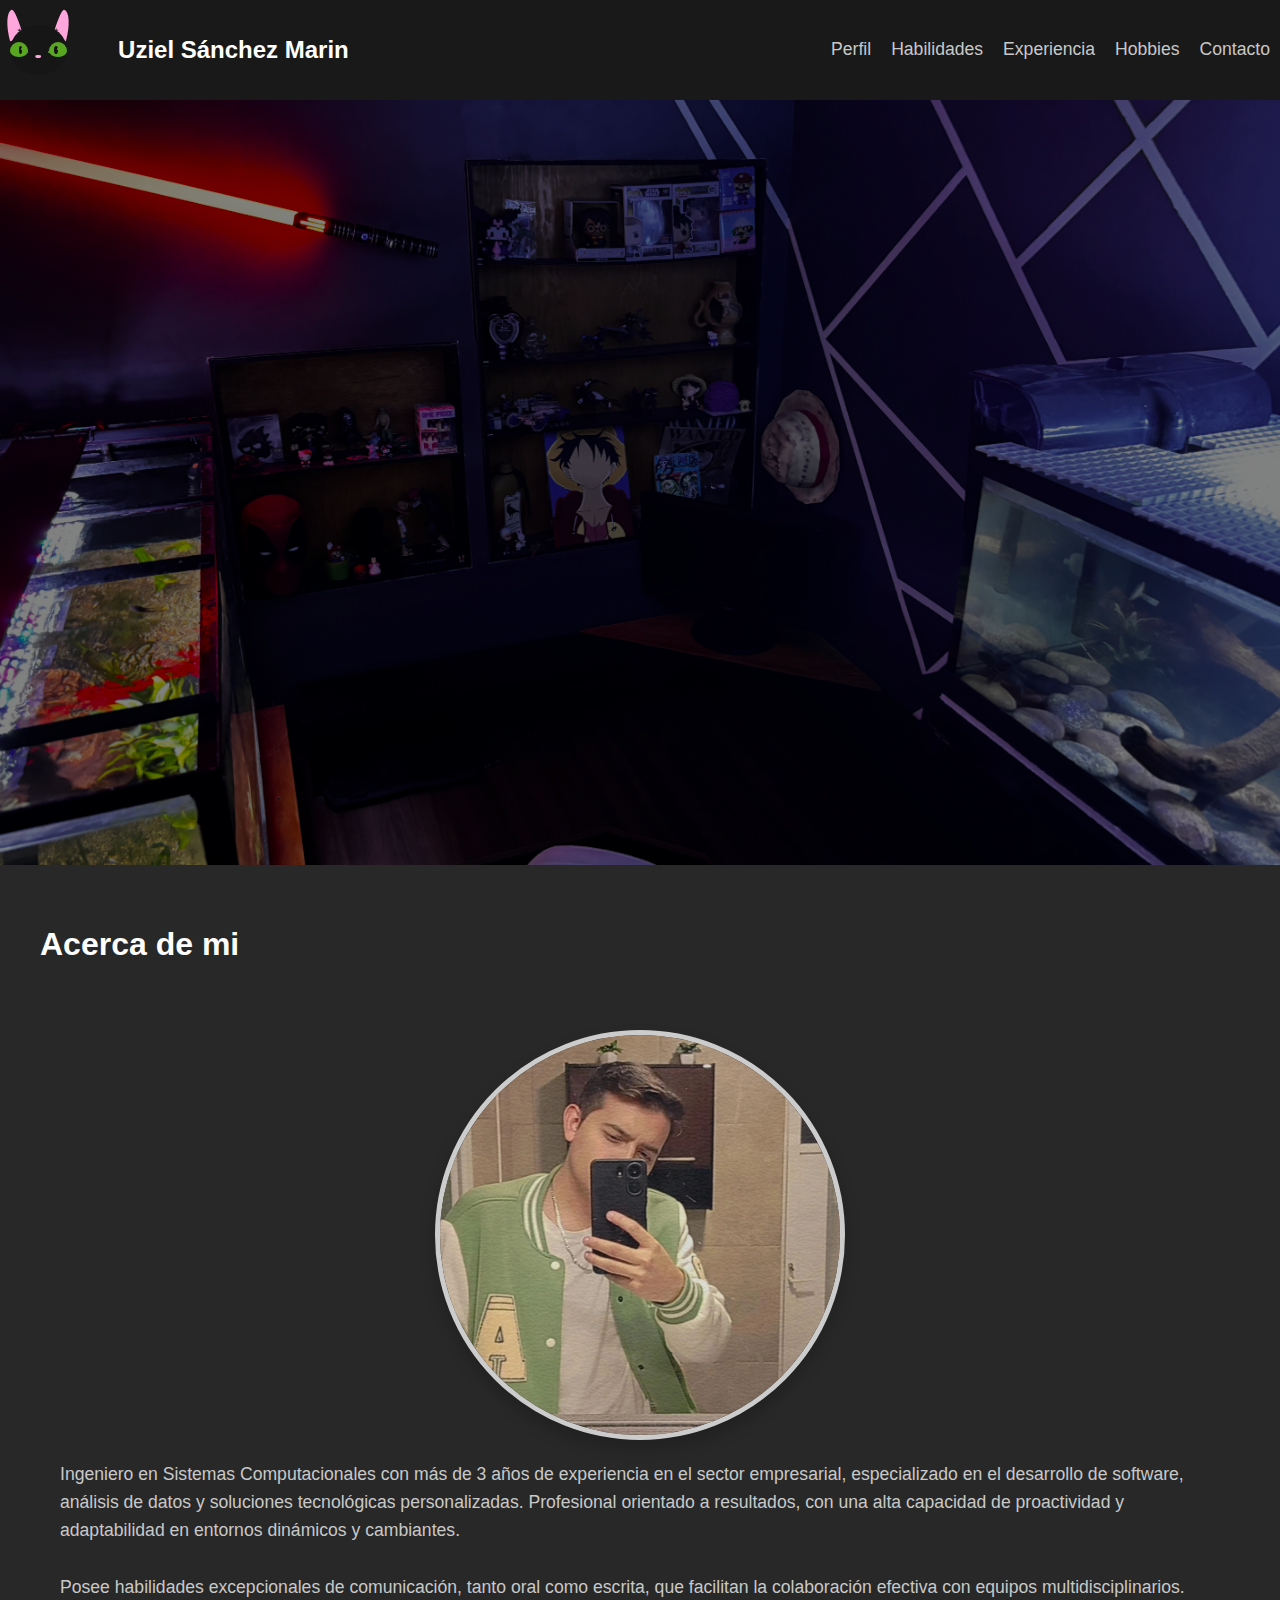
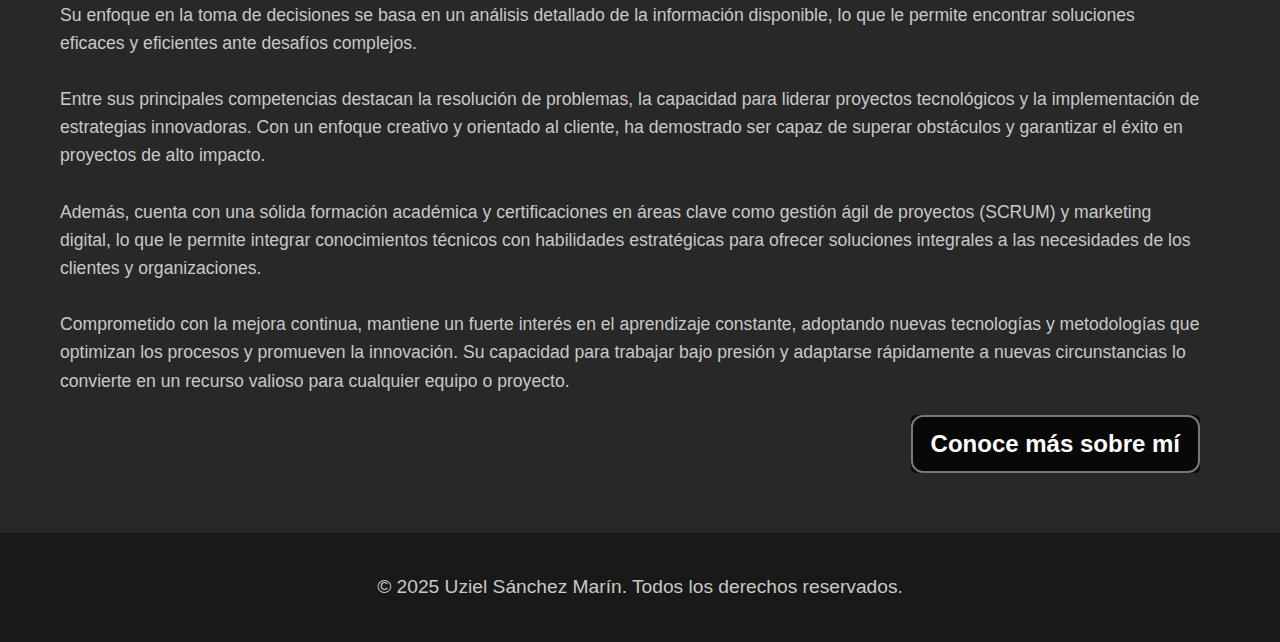
==== index.html @ 4671bfcb "Rename Index.html to index.html" ====
<!DOCTYPE html>
<html lang="es">
<head>
    <meta charset="UTF-8">
    <meta name="viewport" content="width=device-width, initial-scale=1.0">
    <link rel="stylesheet" href="Recursos/styles.css">
    <title>Portafolio de Uziel Sánchez Marín</title>
</head>
<body>
    <header class="header">
        <nav class="navbar">
            <div class="cat">
                <div class="ear ear--left"></div>
                <div class="ear ear--right"></div>
                <div class="face">
                    <div class="eye eye--left">
                        <div class="eye-pupil"></div>
                    </div>
                    <div class="eye eye--right">
                        <div class="eye-pupil"></div>
                    </div>
                    <div class="muzzle"></div>
                </div>
            </div>
            <h1 class="h1relleno">Hol</h1>
            <div class="logo">Uziel Sánchez Marin</div>
            <ul class="nav-links">
                <li><a href="Index.html">Perfil</a></li>
                <li><a href="habilidades.html#habilidades">Habilidades</a></li>
                <li><a href="experiencia.html#experiencia">Experiencia</a></li>
                <li><a href="hobbies.html#hobbies">Hobbies</a></li>
                <li><a href="contacto.html#contacto">Contacto</a></li>
            </ul>
        </nav>
    </header>

    <main>
        <!-- Sección Hero -->
        <section id="hero" class="hero">
            <div class="hero-content">
                <h1>¡Bienvenido a mi Portafolio!</h1>
                <p>Ingeniero en Sistemas Computacionales con experiencia en desarrollo de software y soluciones innovadoras.</p>
            </div>
        </section>

        <!-- Sección Perfil Profesional -->
<section id="perfil" class="section">
    <h2>Acerca de mi</h2>
    <div class="profile-container">
        <div class="image-container">
            <img src="Recursos/foto.jpeg" alt="Foto de perfil">
        </div>
                <div id="profile-text" class="profile-text">
            <div>
                Ingeniero en Sistemas Computacionales con más de 3 años de experiencia en el sector empresarial, especializado en el desarrollo de software, análisis de datos y soluciones tecnológicas personalizadas. Profesional orientado a resultados, con una alta capacidad de proactividad y adaptabilidad en entornos dinámicos y cambiantes.
                <br><br>
                Posee habilidades excepcionales de comunicación, tanto oral como escrita, que facilitan la colaboración efectiva con equipos multidisciplinarios. Su enfoque en la toma de decisiones se basa en un análisis detallado de la información disponible, lo que le permite encontrar soluciones eficaces y eficientes ante desafíos complejos.
                <br><br>
                Entre sus principales competencias destacan la resolución de problemas, la capacidad para liderar proyectos tecnológicos y la implementación de estrategias innovadoras. Con un enfoque creativo y orientado al cliente, ha demostrado ser capaz de superar obstáculos y garantizar el éxito en proyectos de alto impacto.
                <br><br>
                Además, cuenta con una sólida formación académica y certificaciones en áreas clave como gestión ágil de proyectos (SCRUM) y marketing digital, lo que le permite integrar conocimientos técnicos con habilidades estratégicas para ofrecer soluciones integrales a las necesidades de los clientes y organizaciones.
                <br><br>
                Comprometido con la mejora continua, mantiene un fuerte interés en el aprendizaje constante, adoptando nuevas tecnologías y metodologías que optimizan los procesos y promueven la innovación. Su capacidad para trabajar bajo presión y adaptarse rápidamente a nuevas circunstancias lo convierte en un recurso valioso para cualquier equipo o proyecto.
            </div>
                <div>
                    <a href="javascript:void(0);" class="enhanced-btn" id="changeTextBtn">Conoce más sobre mí</a>
                </div>
            </div>
    </div>
</section>


    <!-- Footer -->
    <footer class="footer">
        <p>&copy; 2025 Uziel Sánchez Marín. Todos los derechos reservados.</p>
    </footer>

    <!-- Script para cambiar el texto -->
    <script>
const changeTextBtn = document.getElementById('changeTextBtn');
const profileText = document.getElementById('profile-text');

changeTextBtn.addEventListener('click', function() {
    profileText.innerHTML = `Soy un apasionado de la tecnología y un profesional comprometido con la mejora continua. Mi enfoque en la programación y el desarrollo de sistemas no solo se basa en habilidades técnicas, sino también en valores fundamentales como la empatía, el respeto y la adaptabilidad. Me considero una persona responsable, organizada y con una gran capacidad para resolver problemas, características que se reflejan tanto en mi vida profesional como en mis pasatiempos.<br><br>

Mi experiencia no se limita solo al ámbito de la tecnología. A lo largo de los años, he aprendido a aplicar principios de responsabilidad y organización en mis hobbies, como el cuidado de mis acuarios. La dedicación que requiero para mantener un ecosistema saludable en mi pecera me ha enseñado la importancia de la atención al detalle, la perseverancia y la capacidad para solucionar problemas de manera eficiente. Estos mismos principios los aplico al abordar proyectos de programación, donde siempre busco una solución concisa y efectiva, sin dejar de lado la creatividad.<br><br>

Como líder nato, siempre busco completar las tareas de manera rápida y eficiente, asegurándome de que cada miembro del equipo se sienta apoyado y motivado para alcanzar sus objetivos. Soy adaptable a diferentes estilos de trabajo y en situaciones desafiantes, mi enfoque es encontrar el mejor camino hacia la solución, no importa lo complejo que sea. La empatía y la paciencia son claves en mi enfoque, tanto al interactuar con mi equipo como al tratar de entender las necesidades del cliente o del proyecto en sí.<br><br>

Mi pasión por aprender y mi constante deseo de mantenerme actualizado en las últimas tecnologías me permiten aportar soluciones innovadoras a los proyectos en los que participo. Me encanta automatizar procesos, lo que me permite tener un control más eficiente sobre mis tareas y hobbies. Ya sea programando o cuidando de mis acuarios, siempre busco optimizar mi tiempo para lograr el mejor resultado posible.<br><br>

Mi visión es ser un miembro valioso de cualquier equipo, contribuyendo con ideas frescas y soluciones prácticas que mejoren la productividad y el ambiente de trabajo. Mi capacidad para adaptarme rápidamente a nuevas situaciones y mi compromiso con la excelencia me posicionan como un profesional capaz de generar un impacto positivo en cualquier empresa.`;
    profileText.style.animation = "textChange 1s ease-out"; // Animación al cambiar el texto
});



    </script>
</body>
</html>
---- Recursos/styles.css ----
/* Estilos generales */
body {
    background-color: rgb(30, 30, 30); /* Fondo oscuro */
    color: rgb(200, 200, 200); /* Texto claro */
    font-family: Arial, sans-serif;
    margin: 0;
    padding: 0;
}

.h1relleno{
    color: rgb(25, 25, 25);
}

.h1relleno2{
    color: rgb(40, 40, 40); /* Fondo oscuro */
}

/* Navbar */
.navbar {
    background-color: rgb(25, 25, 25);
    padding: 10px;
    display: flex;
    justify-content: flex-start; /* Alinea los elementos al inicio */
    align-items: center;
    box-shadow: 0 2px 5px rgba(0, 0, 0, 0.3);
}

.navbar .logo {
    color: rgb(255, 255, 255);
    font-size: 1.5em;
    font-weight: bold;
    margin-left: 20; /* Sin márgenes adicionales */
}

.navbar .nav-links {
    list-style-type: none;
    display: flex;
    gap: 20px;
    margin-left: auto; /* Empuja la lista hacia la derecha */
}

.navbar .nav-links li a {
    color: rgb(200, 200, 200);
    text-decoration: none;
    font-size: 1.1em;
}

.navbar .nav-links {
    list-style-type: none;
    display: flex;
    gap: 20px;
}

.navbar .nav-links li a {
    color: rgb(200, 200, 200);
    text-decoration: none;
    font-size: 1.1em;
}

/* Estilo general para el Hero */
/* Efecto Hero con animación */
.hero {
    position: relative;
    min-height: 85vh;
    background: url('escritorio.jpg') no-repeat center center;
    background-size: cover;
    background-position: center 40%;
    color: rgb(255, 255, 255);
    display: flex;
    justify-content: center;
    align-items: center;
    text-align: center;
    filter: brightness(0.5);
    overflow: hidden;
    animation: backgroundFadeIn 1.8s ease-in-out;
}

/* Animación para el fondo */
@keyframes backgroundFadeIn {
    0% {
        transform: scale(1.2); /* Inicia con un ligero zoom */
        opacity: 0;           /* Comienza invisible */
    }
    100% {
        transform: scale(1);  /* Termina en su tamaño normal */
        opacity: 1;           /* Totalmente visible */
    }
}

button {
    background: black;
    cursor: pointer;
    border: none;
    padding: 16px 32px;
    color: azure;
    font-size: 24px;
    font-weight: bold;
    position: relative;
    border-radius: 12px;
}

button:hover::before {
    content: "";
    position: absolute;
    top: 0;
    left: 0;
    z-index: -1;
    width: 100%;
    height: 100%;
    background: linear-gradient(45deg, red, blue, deeppink, blue, red, blue, deeppink, blue);
    background-size: 800%;
    border-radius: 12px;
    filter: blur(8px);
    animation: glowing 20s linear infinite;
}

@keyframes glowing {
    0% {
        background-position: 0 0;
    }
    50% {
        background-position: 400% 0;
    }
    100% {
        background-position: 0 0;
    }
}


/* Contenido del Hero */
.hero-content {
    opacity: 0;
    transform: translateY(20px);
    animation: fadeInUp 1.5s ease-in-out forwards;
}

.hero h1 {
    font-size: 3rem;
    margin-bottom: 20px;
    text-shadow: 2px 2px 4px rgba(255, 255, 255, 0.5);
    animation: textGlow 2s infinite alternate;
}

.hero p {
    font-size: 1.5rem;
    text-shadow: 1px 1px 3px rgba(255, 255, 255, 0.5);
}

/* Animación de entrada */
@keyframes fadeInUp {
    from {
        opacity: 0;
        transform: translateY(30px);
    }
    to {
        opacity: 1;
        transform: translateY(0);
    }
}

/* Efecto de brillo en el texto */
@keyframes textGlow {
    from {
        text-shadow: 0 0 10px rgba(255, 255, 255, 0.8),
            0 0 20px rgba(255, 255, 255, 0.6);
    }
    to {
        text-shadow: 0 0 20px rgba(255, 255, 255, 1),
            0 0 30px rgba(255, 255, 255, 0.8);
    }
}


/* Sección Perfil Profesional */
.section {
    padding: 40px;
    background-color: rgb(40, 40, 40);
    margin-top: -5px;
}

h2 {
    font-size: 2em;
    color: rgb(255, 255, 255);
}

p {
    font-size: 1.2em;
    line-height: 1.6;
}

/* Footer */
.footer {
    background-color: rgb(25, 25, 25);
    padding: 20px;
    text-align: center;
    color: rgb(200, 200, 200);
}

/* Botón de acción */
.btn-primary {
    display: inline-block;
    padding: 10px 20px;
    background-color: rgb(50, 50, 50);
    color: rgb(255, 255, 255);
    text-decoration: none;
    border-radius: 5px;
    transition: background-color 0.3s ease;
}

.btn-primary:hover {
    background-color: rgb(100, 100, 100);
}

/*Miles*/
:root {
    --color-black: #161616;
    --color-white: #fff;
    --color--blue: #7dd3fb;
    --color--yellow: #f6dc74;
    --color--green: #59a622;
    --color--pink: #ffa7dc;
    --size: 50px; /* Fully responsive */
  }
  
  /* Cat */
  .cat {
    position: relative;
    height: var(--size);
    width: calc(var(--size) * 1.13);
  }
  
  /* Ears */
  .ear {
    position: absolute;
    top: -30%;
    height: 60%;
    width: 25%;
    background: var(--color--pink);
  }
  
  .ear::before,
  .ear::after {
    content: '';
    position: absolute;
    bottom: 24%;
    height: 10%;
    width: 5%;
    border-radius: 50%;
    background: var(--color-black);
  }
  
  .ear::after {
    transform-origin: 50% 100%;
  }
  
  .ear--left {
    left: -7%;
    border-radius: 70% 30% 0 0 / 100% 100% 0 0;
    transform: rotate(-15deg);
  }
  
  .ear--left::before,
  .ear--left::after {
    right: 10%;
  }
  
  .ear--left::after {
    transform: rotate(-45deg);
  }
  
  .ear--right {
    right: -7%;
    border-radius: 30% 70% 0 0 / 100% 100% 0 0;
    transform: rotate(15deg);
  }
  
  .ear--right::before,
  .ear--right::after {
    left: 10%;
  }
  
  .ear--right::after {
    transform: rotate(45deg);
  }
  
  /* Face */
  .face {
    position: absolute;
    height: 100%;
    width: 100%;
    background: var(--color-black);
    border-radius: 50%;
  }
  
  /* Eyes */
  .eye {
    position: absolute;
    top: 35%;
    height: 30%;
    width: 31%;
    background: var(--color--green);
    border-radius: 50% 50% 50% 50% / 60% 60% 40% 40%;
  }
  
  .eye::after {
    content: '';
    position: absolute;
    top: 0;
    left: 0;
    height: 0;
    width: 100%;
    border-radius: 0 0 50% 50% / 0 0 40% 40%;
    background: var(--color-black);
    animation: blink 4s infinite ease-in;
  }
  
  @keyframes blink {
    0% { height: 0; }
    90% { height: 0; }
    92.5% { height: 100%; }
    95% { height: 0; }
    97.5% { height: 100%; }
    100% { height: 0; }
  }
  
  .eye::before {
    content: '';
    position: absolute;
    top: 60%;
    height: 10%;
    width: 15%;
    background: var(--color--green);
    border-radius: 50%;
  }
  
  .eye--left {
    left: 0;
  }
  
  .eye--left::before {
    right: -5%;
  }
  
  .eye--right {
    right: 0;
  }
  
  .eye--right::before {
    left: -5%;
  }
  
  /* Pupils */
  .eye-pupil {
    position: absolute;
    top: 25%;
    height: 50%;
    width: 20%;
    background: var(--color-black);
    border-radius: 50%;
    animation: look-around 4s infinite;
  }
  
  @keyframes look-around {
    0% { transform: translate(0); }
    5% { transform: translate(50%, -25%); }
    10% { transform: translate(50%, -25%); }
    15% { transform: translate(-100%, -25%); }
    20% { transform: translate(-100%, -25%); }
    25% { transform: translate(0, 0); }
    100% { transform: translate(0, 0); }
  }
  
  .eye--left .eye-pupil {
    right: 30%;
  }
  
  .eye--right .eye-pupil {
    left: 30%;
  }
  
  .eye-pupil::after {
    content: '';
    position: absolute;
    top: 30%;
    right: -5%;
    height: 20%;
    width: 35%;
    border-radius: 50%;
    background: var(--color--green);
  }
  
  /* Muzzle */
  .muzzle {
    position: absolute;
    top: 60%;
    left: 50%;
    height: 6%;
    width: 10%;
    background: var(--color--pink);
    transform: translateX(-50%);
    border-radius: 50% 50% 50% 50% / 30% 30% 70% 70%;
  }
  
  .enhanced-btn {
    background: black; /* Fondo negro del botón */
    color: white; /* Texto blanco */
    cursor: pointer;
    border: 2px solid transparent; /* No visible al principio */
    padding: 16px 32px;
    float: right; /* Esto coloca el botón hacia la derecha */
    font-size: 24px;
    font-weight: bold;
    position: relative;
    border-radius: 12px;
    text-decoration: none; /* Elimina el subrayado */
    display: inline-block; /* Como un botón en línea */
    z-index: 1; /* Asegura que el texto esté encima del efecto */
    transition: all 0.3s ease; /* Transición suave para todos los cambios */
}

.enhanced-btn:hover {
    color: white; /* Color del texto se mantiene blanco */
    box-shadow: 0 0 15px rgba(255, 255, 255, 0.6), 0 0 25px rgba(255, 255, 255, 0.4); /* Sombra brillante al hacer hover */
    transform: scale(1.1); /* Pequeño efecto de ampliación */
}

/* Efecto de borde al hacer hover */
.enhanced-btn::before {
    content: "";
    position: absolute;
    top: 0;
    left: 0;
    right: 0;
    bottom: 0;
    border-radius: 12px;
    background: transparent;
    border: 2px solid rgb(121, 119, 119); /* Borde blanco cuando se pasa el cursor */
    transition: all 0.3s ease; /* Transición suave para el borde */
    z-index: -1; /* Asegura que el borde esté detrás del contenido */
}

.enhanced-btn:hover::before {
    border: 2px solid #f66f67e3; /* Borde brillante azul claro cuando se hace hover */
}

/* Contenedor del perfil */
.profile-container {
    display: flex;
    flex-direction: row;
    align-items: center;
    justify-content: flex-start;
    gap: 20px;
    padding: 20px;
    max-width: 100%;
    flex-wrap: wrap; /* Permite que los elementos se acomoden en múltiples líneas en pantallas pequeñas */
}

.profile-text {
    max-width: 100%; /* El texto ahora puede ocupar todo el espacio disponible */
    font-size: 1.1em;
    line-height: 1.6;
    padding-right: 20px;
    animation: fadeInText 2s ease-out;
}

.image-container {
    display: flex;
    justify-content: center;
    align-items: flex-start;
    height: 100vh;
    margin: 0;
    padding-top: 20px;
    flex: 1;
    max-width: 100%; /* Ajuste de tamaño en pantallas pequeñas */
}


/* Imagen del perfil */
/* Contenedor de la imagen */
.image-container {
    display: flex;
    justify-content: center; /* Centra la imagen horizontalmente */
    align-items: flex-start; /* Alinea la imagen hacia arriba */
    padding-top: 20px; /* Espacio desde el borde superior */
    margin: 0; /* Elimina márgenes */
    height: auto; /* Permite que la altura se ajuste al contenido */
}

/* Imagen del perfil */
.image-container img {
    border-radius: 50%; /* Hace la imagen redonda */
    border: 5px solid #ccc; /* Borde gris claro */
    box-shadow: 0 8px 16px rgba(0, 0, 0, 0.2); /* Sombra suave */
    width: 400px; /* Ajusta el tamaño según sea necesario */
    height: auto; /* Permite que la imagen tenga altura proporcional */
    object-fit: cover; /* Asegura que la imagen no se deforme */
    transition: transform 0.3s, box-shadow 0.3s; /* Animación suave */
}


.image-container img:hover {
    transform: scale(1.1); /* Efecto de zoom al pasar el mouse */
    box-shadow: 0 12px 24px rgba(0, 0, 0, 0.3); /* Sombra más intensa */
}



/* Texto del perfil */
.profile-text {
    max-width: 100%; /* El texto ahora puede ocupar todo el espacio disponible */
    font-size: 1.1em;
    line-height: 1.6;
    padding-right: 20px; /* Espaciado a la derecha para evitar que el texto se pegue */
    animation: fadeInText 2s ease-out;
}

/* Animaciones */
@keyframes fadeIn {
    from {
        opacity: 0;
    }
    to {
        opacity: 1;
    }
}

@keyframes slideIn {
    from {
        transform: translateX(-50px);
        opacity: 0;
    }
    to {
        transform: translateX(0);
        opacity: 1;
    }
}

@keyframes fadeInText {
    from {
        opacity: 0;
    }
    to {
        opacity: 1;
    }
}

/* Estilo del botón */
.enhanced-btn {
    display: inline-block;
    margin-top: 20px;
    padding: 10px 20px;
    background-color: #080808;
    color: white;
    border: none;
    cursor: pointer;
    border-radius: 5px;
}

/* Animación al cambiar texto */
@keyframes textChange {
    from {
        opacity: 0;
    }
    to {
        opacity: 1;
    }
}

/* Para pantallas más pequeñas (por ejemplo, móviles) */
@media (max-width: 768px) {
    /* Navbar */
    .navbar {
        flex-direction: column;
        align-items: center;
    }

    .navbar .logo {
        margin: 10px 0; /* Ajuste de márgenes */
    }

    .navbar .nav-links {
        flex-direction: column;
        margin-left: 0;
    }

    .navbar .nav-links li a {
        font-size: 1.2em; /* Tamaño de fuente más pequeño */
    }

    /* Hero */
    .hero {
        min-height: 60vh; /* Reduce la altura del Hero */
        background-position: center;
    }

    .hero h1 {
        font-size: 2.5rem; /* Ajuste de tamaño de fuente */
    }

    .hero p {
        font-size: 1.2rem;
    }

    /* Imagen de perfil */
    .image-container img {
        width: 250px; /* Tamaño más pequeño para pantallas pequeñas */
        height: 250px;
    }

    /* Perfil de texto */
    .profile-text {
        font-size: 1em;
        padding-right: 10px;
    }

    /* Botón mejor ajustado */
    .enhanced-btn {
        padding: 10px 15px;
        font-size: 18px;
    }
}

/* Para pantallas muy pequeñas (por ejemplo, teléfonos móviles en orientación vertical) */
@media (max-width: 480px) {
    /* Ajustar el tamaño de la imagen de perfil */
    .image-container img {
        width: 200px;
        height: 200px;
    }

    /* Ajustar el tamaño del texto */
    .profile-text {
        font-size: 0.9em;
    }

    .hero h1 {
        font-size: 2rem; /* Ajuste para que no ocupe tanto espacio */
    }

    /* Navbar en pantallas pequeñas */
    .navbar .logo {
        font-size: 1.2em;
    }

    .navbar .nav-links li a {
        font-size: 1em;
    }
}
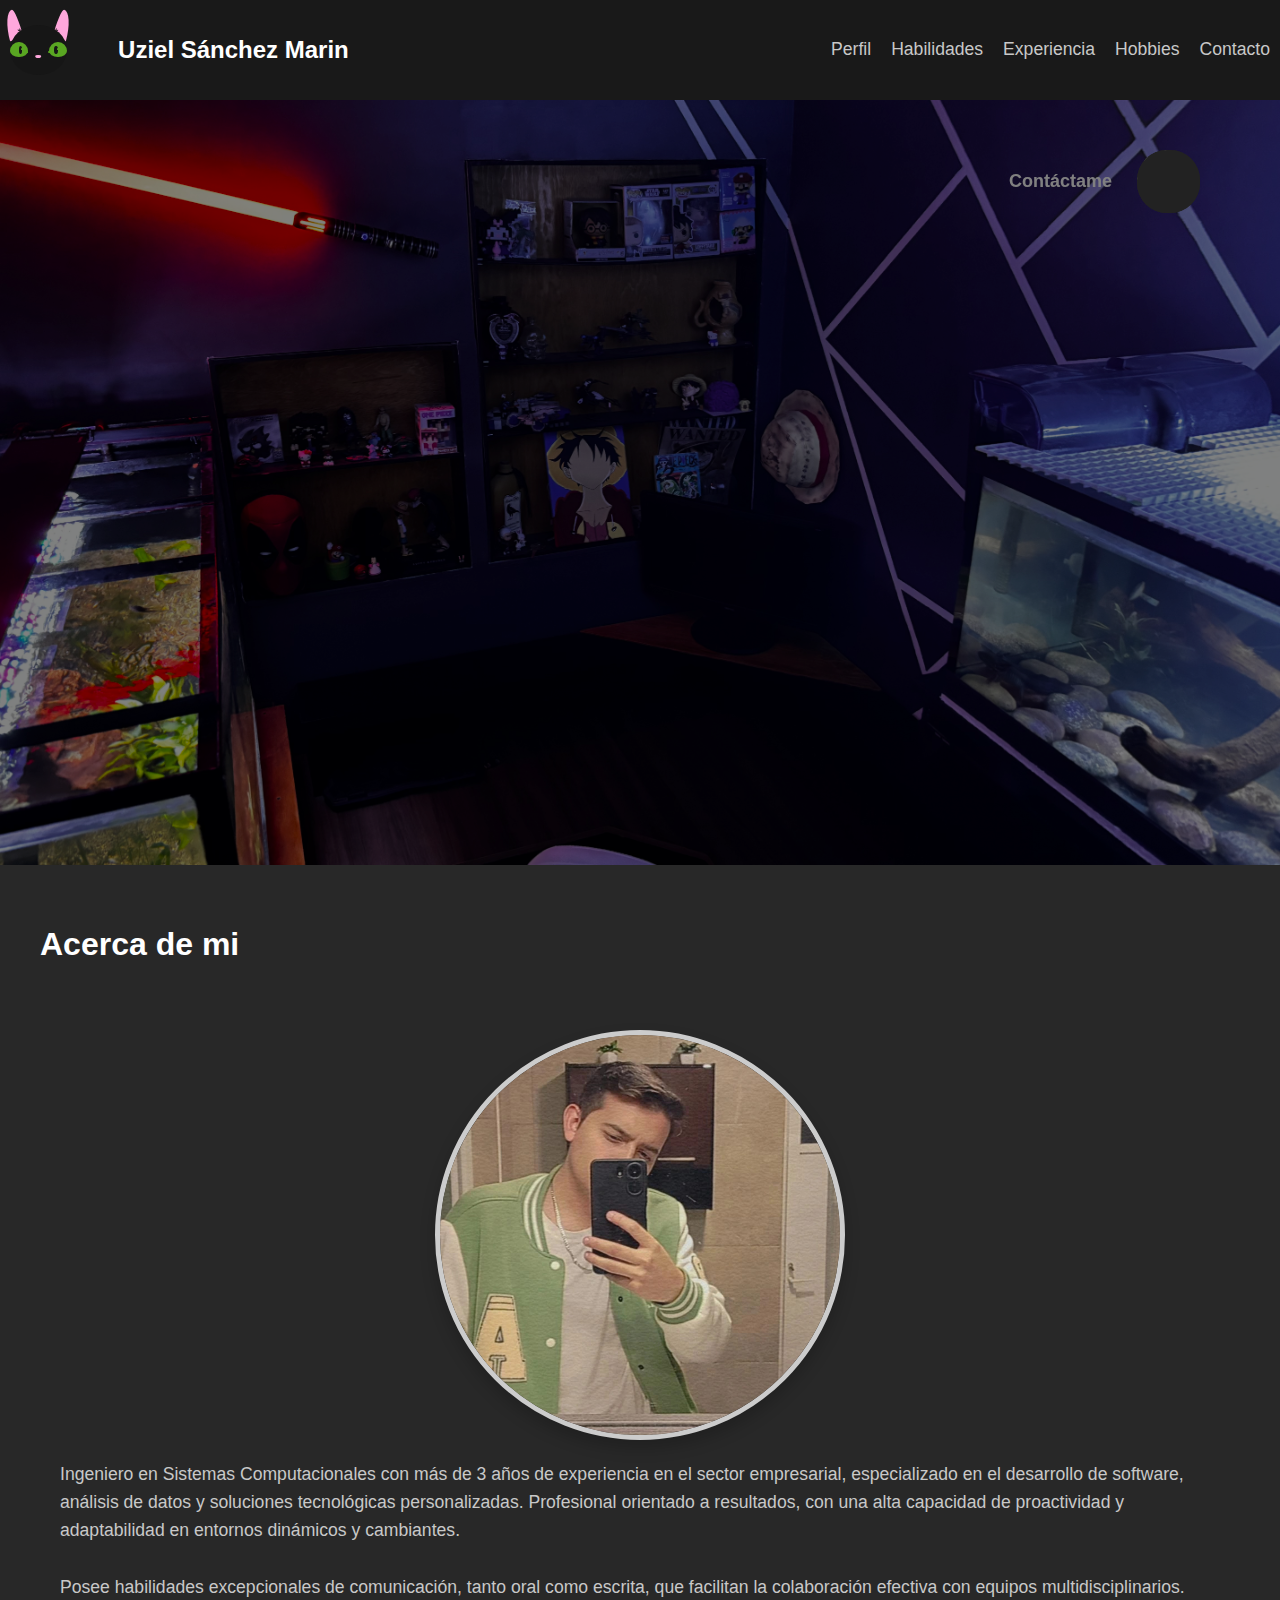
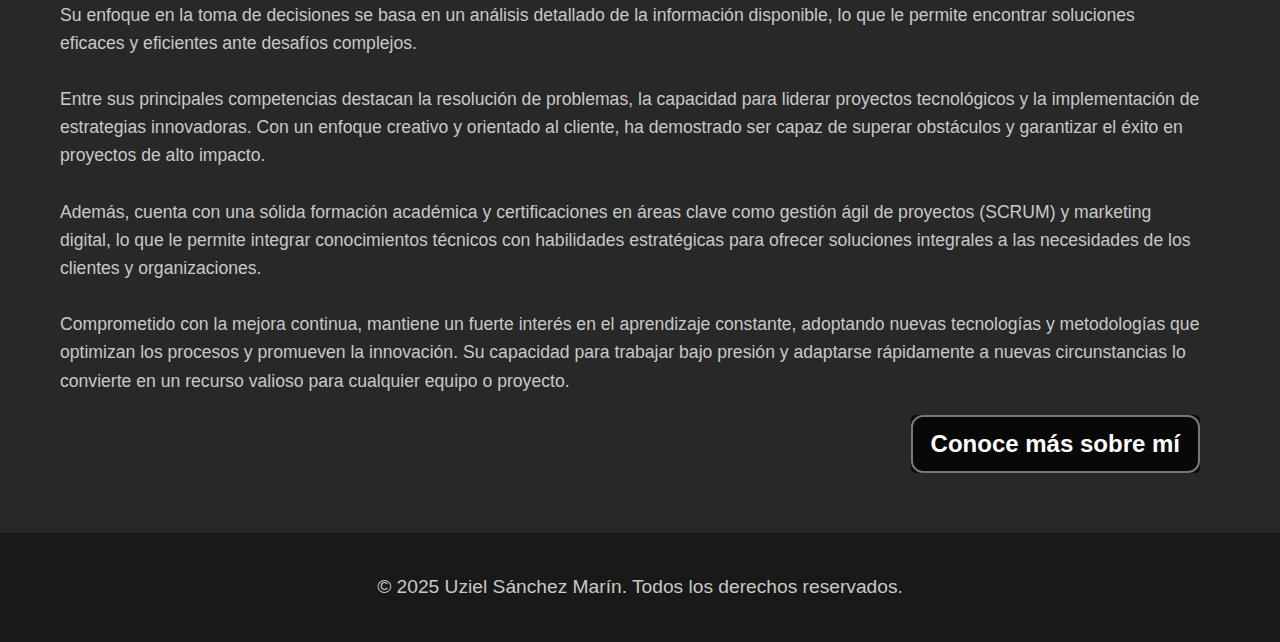
==== commit 8c27bcdd: "Se anexo parte de contactos en perfil" ====
--- a/index.html
+++ b/index.html
@@ -4,6 +4,7 @@
     <meta charset="UTF-8">
     <meta name="viewport" content="width=device-width, initial-scale=1.0">
     <link rel="stylesheet" href="Recursos/styles.css">
+    <link rel="stylesheet" href="Recursos/contactos.css">
     <title>Portafolio de Uziel Sánchez Marín</title>
 </head>
 <body>
@@ -25,7 +26,7 @@
             <h1 class="h1relleno">Hol</h1>
             <div class="logo">Uziel Sánchez Marin</div>
             <ul class="nav-links">
-                <li><a href="Index.html">Perfil</a></li>
+                <li><a href="index.html">Perfil</a></li>
                 <li><a href="habilidades.html#habilidades">Habilidades</a></li>
                 <li><a href="experiencia.html#experiencia">Experiencia</a></li>
                 <li><a href="hobbies.html#hobbies">Hobbies</a></li>
@@ -37,6 +38,31 @@
     <main>
         <!-- Sección Hero -->
         <section id="hero" class="hero">
+            <div class="contacto_superior">
+                <div class="container_contacto">
+                  <a href="#" class="contactame">Contáctame</a>
+                  <div class="moc">
+                    <div class="moj">
+                      <div>
+                        <a href="http://feeds.feedburner.com/feed"></a>
+                        <a href="https://www.tumblr.com/"></a>
+                      </div>
+                      <div>
+                        <a href="https://feedburner.google.com/feed_mail"></a>
+                        <a href="http://www.lastfm.es/user"></a>
+                      </div>
+                      <div>
+                        <a href="https://www.facebook.com/fanpage"></a>
+                        <a href="https://twitter.com"></a>
+                      </div>
+                      <div>
+                        <a href="https://plus.google.com/fanpage"></a>
+                        <a href="https://www.linkedin.com"></a>
+                      </div>
+                    </div>
+                  </div>
+                </div>
+              </div>              
             <div class="hero-content">
                 <h1>¡Bienvenido a mi Portafolio!</h1>
                 <p>Ingeniero en Sistemas Computacionales con experiencia en desarrollo de software y soluciones innovadoras.</p>
@@ -70,6 +96,7 @@
 </section>
 
 
+
     <!-- Footer -->
     <footer class="footer">
         <p>&copy; 2025 Uziel Sánchez Marín. Todos los derechos reservados.</p>
--- a/Recursos/contactos.css
+++ b/Recursos/contactos.css
@@ -0,0 +1,187 @@
+* {
+    -moz-transition: all 1s ease;
+    -webkit-transition: all 1s ease;
+    transition: all 1s ease;
+  }
+  
+  /* Contenedor principal de "Contáctame" y círculo */
+  .contacto_superior {
+    position: absolute;
+    top: 50px;
+    right: 80px;
+    display: flex;
+    align-items: center;
+    gap: 15px;
+    transition: transform 0.3s ease;
+  }
+  
+  /* Contenedor del texto y círculo */
+  .container_contacto {
+    display: flex;
+    align-items: center;
+    gap: 15px;
+    position: relative;
+  }
+  
+  /* Estilo del texto "Contáctame" */
+  .contactame {
+    color: white;
+    font-size: 18px;
+    font-weight: bold;
+    text-decoration: none;
+    padding: 10px;
+    transition: transform 0.3s ease;
+  }
+  
+  /* Estilo del círculo con los iconos */
+  .moc {
+    height: 63px;
+    width: 63px;
+    background: #444;
+    border-radius: 30px;
+    position: relative;
+    cursor: pointer;
+    transition: transform 0.3s ease;
+  }
+  
+  /* Icono animado dentro del círculo */
+  .moc:before {
+    content: '';
+    position: absolute;
+    height: 63px;
+    width: 63px;
+    background: url(https://3.bp.blogspot.com/-lRNAeEy_nv0/UMozg8PKKcI/AAAAAAAABXM/C2WsAivKAwo/s1600/reds2.png) #444;
+    border-radius: 30px;
+    z-index: 100;
+    left: -0px; /* Mueve 10px a la izquierda, ajusta según necesites */
+  }
+  
+  /* Estilo de los iconos dentro del círculo */
+  .moj {
+    height: 60px;
+    width: 60px;
+    border-radius: 30px;
+    position: relative;
+  }
+  
+  .moj div {
+    height: 10px;
+    width: 100%;
+    position: absolute;
+    margin: 25px 0;
+  }
+  
+  .moj div:nth-child(1) { transform: rotate(0deg); }
+  .moj div:nth-child(2) { transform: rotate(45deg); }
+  .moj div:nth-child(3) { transform: rotate(90deg); }
+  .moj div:nth-child(4) { transform: rotate(135deg); }
+  
+  .moj div a {
+    height: 10px;
+    width: 10px;
+    background: #fff;
+    display: inline-block;
+    position: absolute;
+    border-radius: 50px;
+    background-position: 50% 50%;
+    background-size: 80%;
+    text-align: center;
+    line-height: 10px;
+    font-size: 12px;
+    color: black;
+  }
+  
+  .moj div a:nth-child(1) { right: 0px; }
+  .moj div a:nth-child(2) { left: 0px; }
+  
+  /* Colores de los iconos */
+  .moj a[href*='feedburner.com']:hover { background-color: #ff6000; }
+  .moj a[href*='feedburner.google.com']:hover { background-color: #C90000; }
+  .moj a[href*='facebook.com']:hover { background-color: #5777FF; }
+  .moj a[href*='plus.google.com']:hover { background-color: #C90000; }
+  .moj a[href*='tumblr.com']:hover { background-color: #2c4762; }
+  .moj a[href*='lastfm.es']:hover { background-color: #f00; }
+  .moj a[href*='twitter.com']:hover { background-color: #00c0ff; }
+  .moj a[href*='linkedin.com']:hover { background-color: #0055c9; }
+  
+  /* Efectos de hover en el círculo */
+  .moc:hover {
+    box-shadow: 0px 0px 0px 2px white, 0 0 20px 2px white;
+  }
+  
+  .moc:hover .moj div {
+    margin: 60px 0;
+    height: 30px;
+    width: 100%;
+  }
+  
+  .moc:hover .moj div a {
+    height: 30px;
+    width: 30px;
+  }
+  
+  .moc:hover .moj {
+    transform: rotate(360deg);
+    height: 150px;
+    width: 150px;
+    left: -45px;
+    top: -45px;
+  }
+  
+  /* Mueve el texto "Contáctame" hacia la izquierda con la animación */
+  .container_contacto:hover .contactame {
+    transform: translateX(-35px); /* Desliza el texto 20px hacia la izquierda */
+  }
+  
+  /* Efectos hover en los iconos */
+  .moj div a:hover {
+    box-shadow: 0px 0px 0px 2px white, 0 0 20px 2px white;
+  }
+  
+  /* Media Queries para asegurar responsividad */
+  @media (max-width: 768px) {
+    .contacto_superior {
+      top: 30px;
+      right: 50px;
+      gap: 10px;
+    }
+  
+    .moc {
+      height: 50px;
+      width: 50px;
+    }
+  
+    .moj {
+      height: 50px;
+      width: 50px;
+    }
+  
+    .moj div a {
+      width: 8px;
+      height: 8px;
+    }
+  }
+  
+  @media (max-width: 480px) {
+    .contacto_superior {
+      top: 20px;
+      right: 40px;
+      gap: 8px;
+    }
+  
+    .moc {
+      height: 45px;
+      width: 45px;
+    }
+  
+    .moj {
+      height: 45px;
+      width: 45px;
+    }
+  
+    .moj div a {
+      width: 6px;
+      height: 6px;
+    }
+  }
+  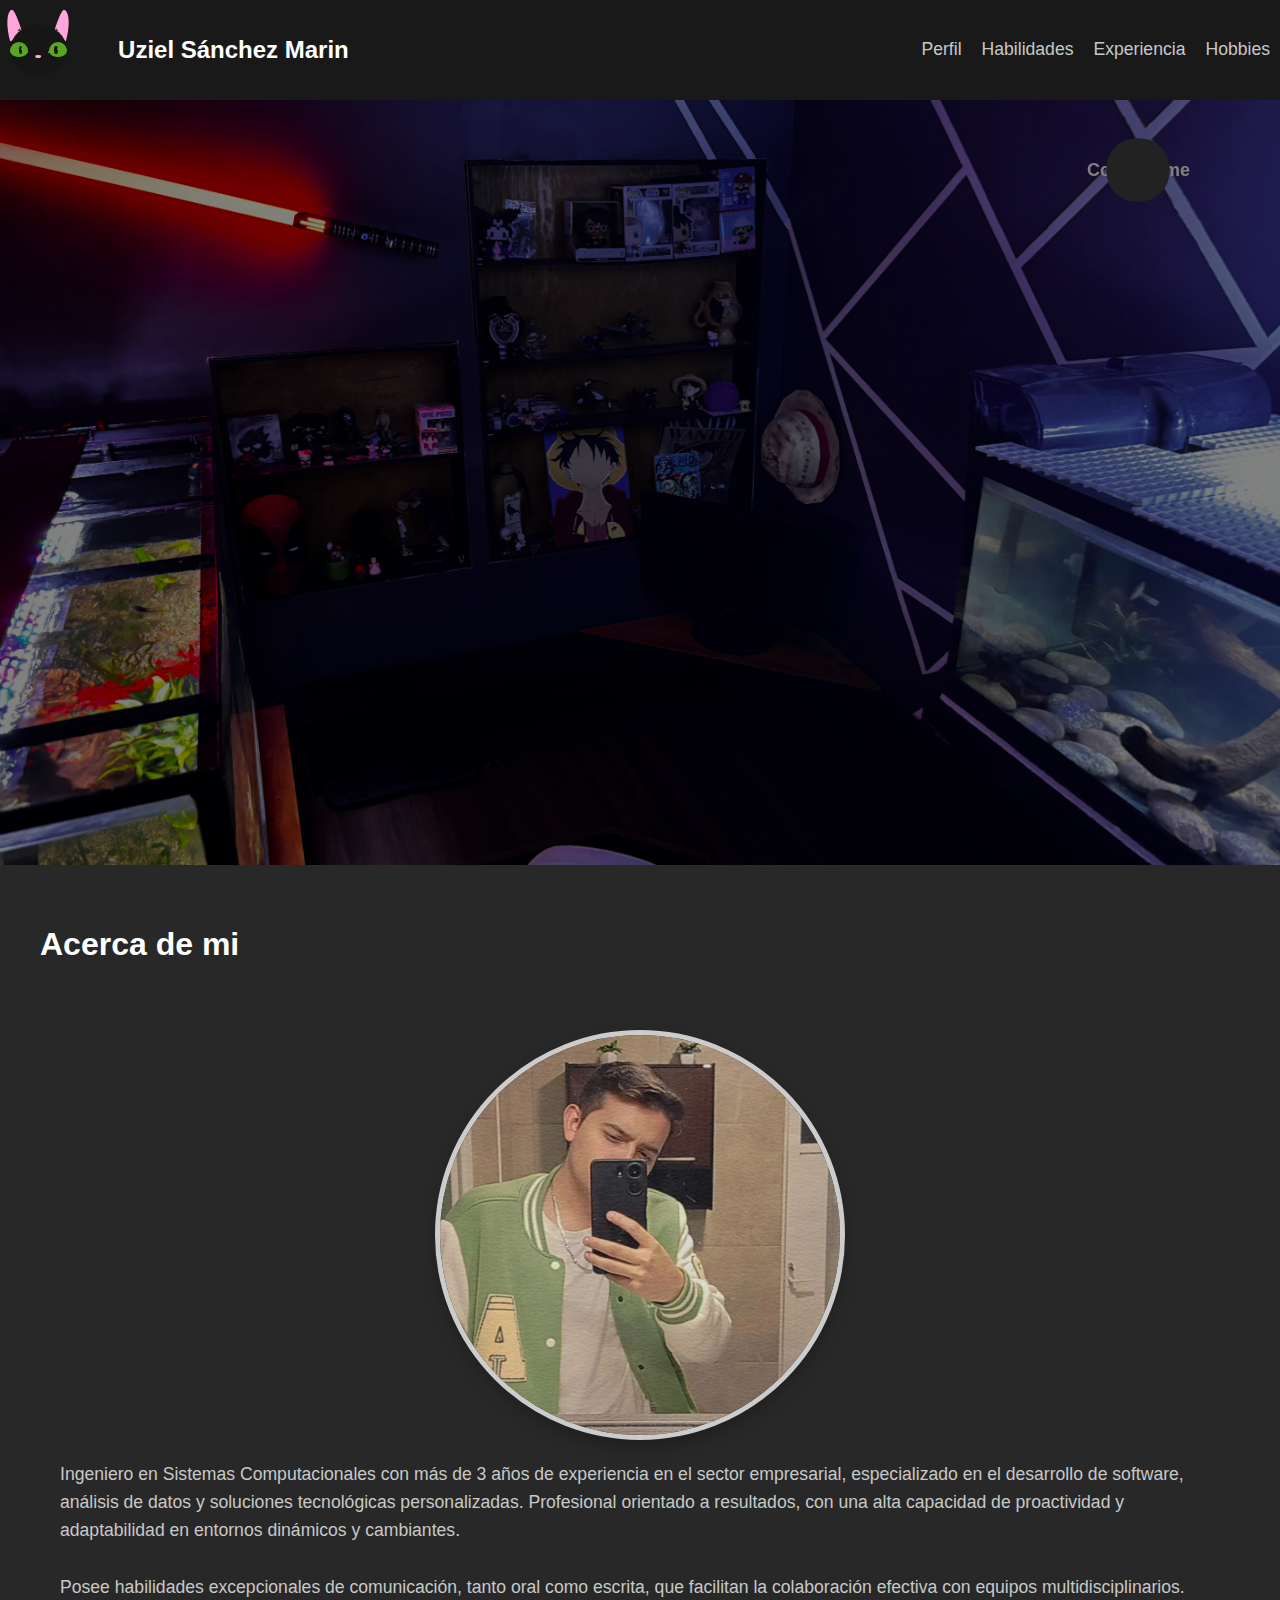
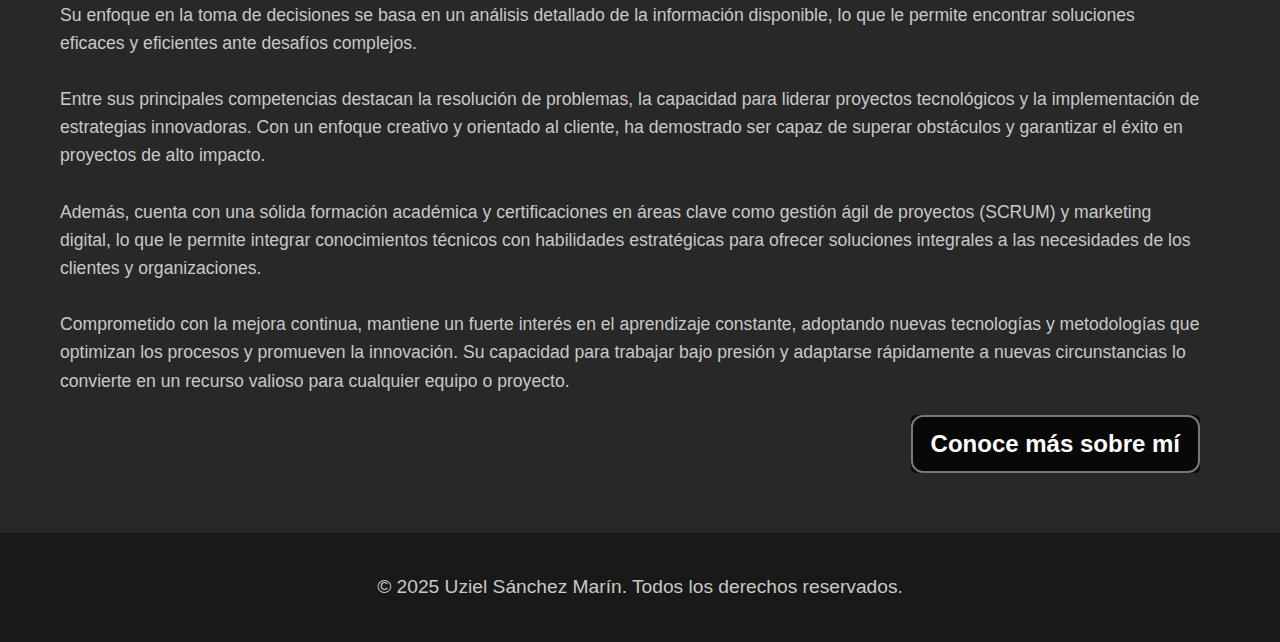
==== commit e78acd6b: "Se elimino pagina individual para contactos" ====
--- a/index.html
+++ b/index.html
@@ -30,7 +30,6 @@
                 <li><a href="habilidades.html#habilidades">Habilidades</a></li>
                 <li><a href="experiencia.html#experiencia">Experiencia</a></li>
                 <li><a href="hobbies.html#hobbies">Hobbies</a></li>
-                <li><a href="contacto.html#contacto">Contacto</a></li>
             </ul>
         </nav>
     </header>
--- a/Recursos/contactos.css
+++ b/Recursos/contactos.css
@@ -2,10 +2,10 @@
     -moz-transition: all 1s ease;
     -webkit-transition: all 1s ease;
     transition: all 1s ease;
-  }
-  
-  /* Contenedor principal de "Contáctame" y círculo */
-  .contacto_superior {
+}
+
+/* Contenedor principal de "Contáctame" y círculo */
+.contacto_superior {
     position: absolute;
     top: 50px;
     right: 80px;
@@ -13,39 +13,42 @@
     align-items: center;
     gap: 15px;
     transition: transform 0.3s ease;
-  }
-  
-  /* Contenedor del texto y círculo */
-  .container_contacto {
+}
+
+/* Contenedor del texto y círculo */
+.container_contacto {
     display: flex;
     align-items: center;
     gap: 15px;
     position: relative;
-  }
-  
-  /* Estilo del texto "Contáctame" */
-  .contactame {
+}
+
+/* Estilo del texto "Contáctame" */
+.contactame {
     color: white;
     font-size: 18px;
     font-weight: bold;
     text-decoration: none;
     padding: 10px;
     transition: transform 0.3s ease;
-  }
-  
-  /* Estilo del círculo con los iconos */
-  .moc {
+}
+
+/* Estilo del círculo con los iconos */
+.moc {
     height: 63px;
     width: 63px;
     background: #444;
     border-radius: 30px;
-    position: relative;
+    position: absolute;
     cursor: pointer;
     transition: transform 0.3s ease;
-  }
-  
-  /* Icono animado dentro del círculo */
-  .moc:before {
+    top: 50%;
+    left: 50%;
+    transform: translate(-50%, -50%);
+}
+
+/* Icono animado dentro del círculo */
+.moc:before {
     content: '';
     position: absolute;
     height: 63px;
@@ -53,30 +56,34 @@
     background: url(https://3.bp.blogspot.com/-lRNAeEy_nv0/UMozg8PKKcI/AAAAAAAABXM/C2WsAivKAwo/s1600/reds2.png) #444;
     border-radius: 30px;
     z-index: 100;
-    left: -0px; /* Mueve 10px a la izquierda, ajusta según necesites */
-  }
-  
-  /* Estilo de los iconos dentro del círculo */
-  .moj {
+    left: -0px; 
+}
+
+/* Estilo de los iconos dentro del círculo */
+.moj {
     height: 60px;
     width: 60px;
     border-radius: 30px;
-    position: relative;
-  }
-  
-  .moj div {
+    position: absolute;
+    top: 50%;
+    left: 50%;
+    transform: translate(-50%, -50%);
+    transition: all 0.3s ease;
+}
+
+.moj div {
     height: 10px;
     width: 100%;
     position: absolute;
     margin: 25px 0;
-  }
-  
-  .moj div:nth-child(1) { transform: rotate(0deg); }
-  .moj div:nth-child(2) { transform: rotate(45deg); }
-  .moj div:nth-child(3) { transform: rotate(90deg); }
-  .moj div:nth-child(4) { transform: rotate(135deg); }
-  
-  .moj div a {
+}
+
+.moj div:nth-child(1) { transform: rotate(0deg); }
+.moj div:nth-child(2) { transform: rotate(45deg); }
+.moj div:nth-child(3) { transform: rotate(90deg); }
+.moj div:nth-child(4) { transform: rotate(135deg); }
+
+.moj div a {
     height: 10px;
     width: 10px;
     background: #fff;
@@ -89,99 +96,116 @@
     line-height: 10px;
     font-size: 12px;
     color: black;
-  }
-  
-  .moj div a:nth-child(1) { right: 0px; }
-  .moj div a:nth-child(2) { left: 0px; }
-  
-  /* Colores de los iconos */
-  .moj a[href*='feedburner.com']:hover { background-color: #ff6000; }
-  .moj a[href*='feedburner.google.com']:hover { background-color: #C90000; }
-  .moj a[href*='facebook.com']:hover { background-color: #5777FF; }
-  .moj a[href*='plus.google.com']:hover { background-color: #C90000; }
-  .moj a[href*='tumblr.com']:hover { background-color: #2c4762; }
-  .moj a[href*='lastfm.es']:hover { background-color: #f00; }
-  .moj a[href*='twitter.com']:hover { background-color: #00c0ff; }
-  .moj a[href*='linkedin.com']:hover { background-color: #0055c9; }
-  
-  /* Efectos de hover en el círculo */
-  .moc:hover {
+}
+
+.moj div a:nth-child(1) { right: 0px; }
+.moj div a:nth-child(2) { left: 0px; }
+
+/* Efectos de hover en el círculo */
+.moc:hover {
     box-shadow: 0px 0px 0px 2px white, 0 0 20px 2px white;
-  }
-  
-  .moc:hover .moj div {
+}
+
+.moc:hover .moj div {
     margin: 60px 0;
     height: 30px;
     width: 100%;
-  }
-  
-  .moc:hover .moj div a {
+}
+
+.moc:hover .moj div a {
     height: 30px;
     width: 30px;
-  }
-  
-  .moc:hover .moj {
+}
+
+.moc:hover .moj {
     transform: rotate(360deg);
     height: 150px;
     width: 150px;
     left: -45px;
     top: -45px;
-  }
-  
-  /* Mueve el texto "Contáctame" hacia la izquierda con la animación */
-  .container_contacto:hover .contactame {
-    transform: translateX(-35px); /* Desliza el texto 20px hacia la izquierda */
-  }
-  
-  /* Efectos hover en los iconos */
-  .moj div a:hover {
+}
+
+/* Efectos hover en los iconos */
+.moj div a:hover {
     box-shadow: 0px 0px 0px 2px white, 0 0 20px 2px white;
-  }
-  
-  /* Media Queries para asegurar responsividad */
-  @media (max-width: 768px) {
+}
+
+/* Mueve el texto "Contáctame" hacia la izquierda con la animación */
+.container_contacto:hover .contactame {
+    transform: translateX(-35px);
+}
+
+/* Cambios de color en los iconos al hacer hover */
+/* Cambios de color en los iconos al hacer hover */
+.moj a[href*='feedburner.com']:hover { background-color: #ff6000; }
+.moj a[href*='feedburner.google.com']:hover { background-color: #C90000; }
+.moj a[href*='facebook.com']:hover { background-color: #5777FF; }
+.moj a[href*='plus.google.com']:hover { background-color: #C90000; }
+.moj a[href*='tumblr.com']:hover { background-color: #2c4762; }
+.moj a[href*='lastfm.es']:hover { background-color: #f00; }
+.moj a[href*='twitter.com']:hover { background-color: #00c0ff; }
+.moj a[href*='linkedin.com']:hover { background-color: #0055c9; }
+
+/* -------------------- MEDIA QUERIES PARA RESPONSIVIDAD -------------------- */
+
+/* -------------------- MEDIA QUERIES PARA RESPONSIVIDAD -------------------- */
+
+/* Para pantallas menores a 768px (tabletas y móviles en horizontal) */
+@media (max-width: 768px) {
     .contacto_superior {
-      top: 30px;
-      right: 50px;
-      gap: 10px;
-    }
-  
+        top: 40px; /* Aumenta la separación superior */
+        right: 70px; /* Aumenta la separación derecha */
+        gap: 12px; /* Reduce el espacio entre los elementos */
+    }
+
     .moc {
-      height: 50px;
-      width: 50px;
-    }
-  
+        height: 55px;
+        width: 55px;
+        border-radius: 27px;
+    }
+
     .moj {
-      height: 50px;
-      width: 50px;
-    }
-  
+        height: 55px;
+        width: 55px;
+    }
+
+    .moj div {
+        margin: 22px 0;
+    }
+
     .moj div a {
-      width: 8px;
-      height: 8px;
-    }
-  }
-  
-  @media (max-width: 480px) {
+        width: 9px;
+        height: 9px;
+        font-size: 8px; /* Reducir tamaño del texto dentro de los círculos */
+    }
+}
+
+/* Para pantallas menores a 480px (móviles) */
+@media (max-width: 480px) {
     .contacto_superior {
-      top: 20px;
-      right: 40px;
-      gap: 8px;
-    }
-  
+        top: 50px; /* Aumenta aún más la separación superior */
+        right: 60px; /* Aumenta aún más la separación derecha */
+        gap: 15px; /* Ajuste el espacio entre los elementos */
+    }
+
     .moc {
-      height: 45px;
-      width: 45px;
-    }
-  
+        height: 45px;
+        width: 45px;
+        border-radius: 22px;
+    }
+
     .moj {
-      height: 45px;
-      width: 45px;
-    }
-  
+        height: 45px;
+        width: 45px;
+    }
+
+    .moj div {
+        margin: 20px 0;
+    }
+
     .moj div a {
-      width: 6px;
-      height: 6px;
-    }
-  }
-  +        width: 7px;
+        height: 7px;
+        font-size: 6px; /* Reducir más el tamaño de los iconos */
+    }
+}
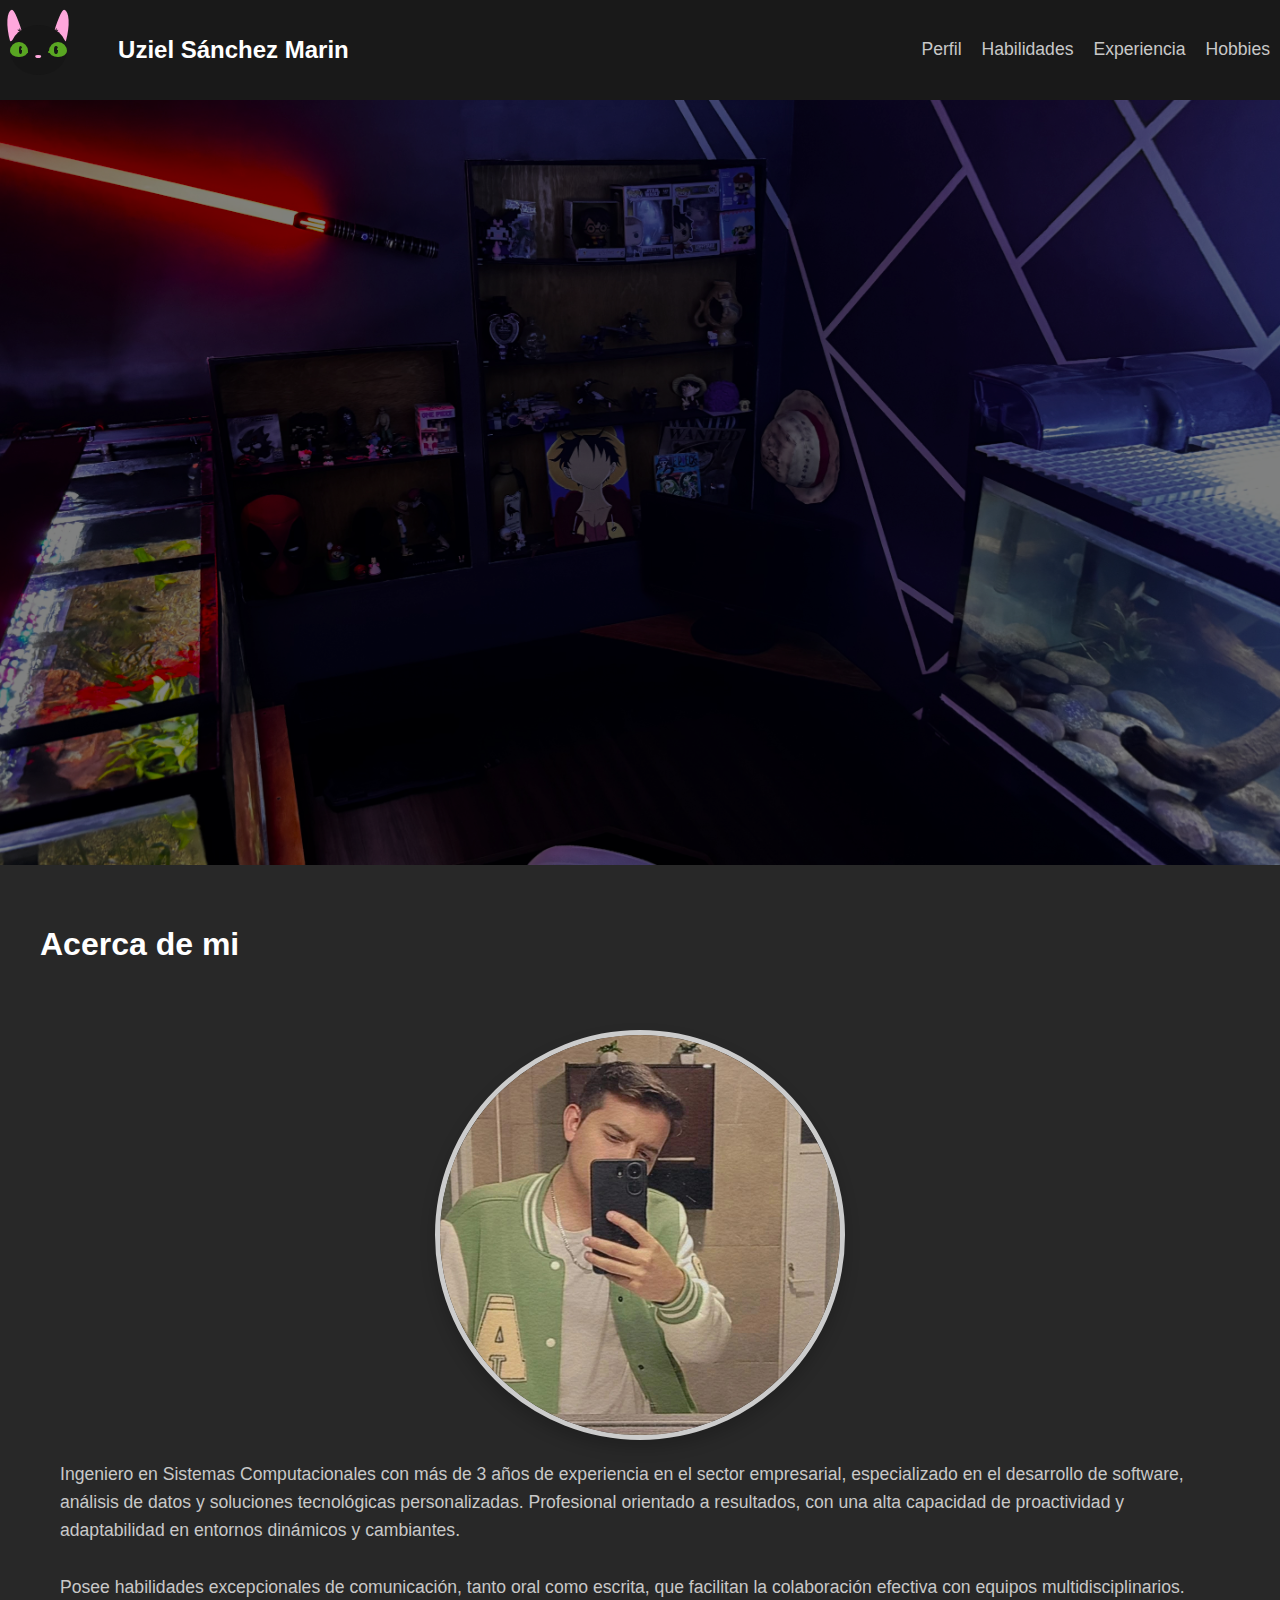
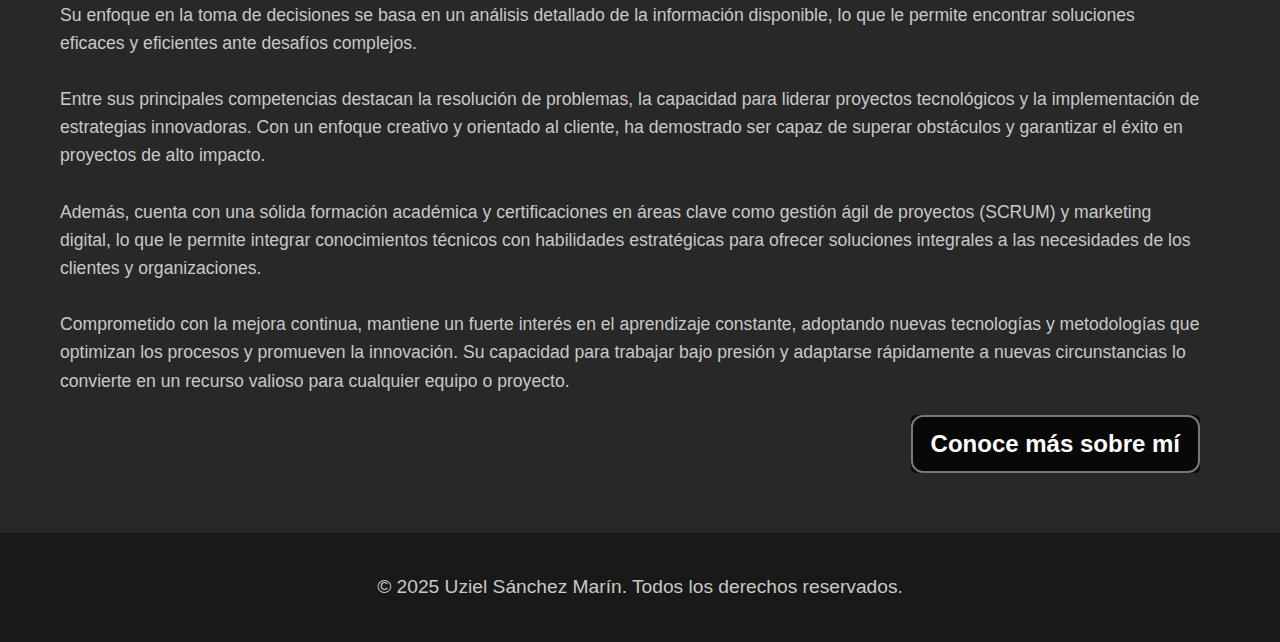
==== commit ae2705f4: "Anexado en habilidades y responsivo" ====
--- a/index.html
+++ b/index.html
@@ -36,32 +36,7 @@
 
     <main>
         <!-- Sección Hero -->
-        <section id="hero" class="hero">
-            <div class="contacto_superior">
-                <div class="container_contacto">
-                  <a href="#" class="contactame">Contáctame</a>
-                  <div class="moc">
-                    <div class="moj">
-                      <div>
-                        <a href="http://feeds.feedburner.com/feed"></a>
-                        <a href="https://www.tumblr.com/"></a>
-                      </div>
-                      <div>
-                        <a href="https://feedburner.google.com/feed_mail"></a>
-                        <a href="http://www.lastfm.es/user"></a>
-                      </div>
-                      <div>
-                        <a href="https://www.facebook.com/fanpage"></a>
-                        <a href="https://twitter.com"></a>
-                      </div>
-                      <div>
-                        <a href="https://plus.google.com/fanpage"></a>
-                        <a href="https://www.linkedin.com"></a>
-                      </div>
-                    </div>
-                  </div>
-                </div>
-              </div>              
+        <section id="hero" class="hero">            
             <div class="hero-content">
                 <h1>¡Bienvenido a mi Portafolio!</h1>
                 <p>Ingeniero en Sistemas Computacionales con experiencia en desarrollo de software y soluciones innovadoras.</p>
--- a/Recursos/contactos.css
+++ b/Recursos/contactos.css
@@ -148,16 +148,8 @@
 
 /* -------------------- MEDIA QUERIES PARA RESPONSIVIDAD -------------------- */
 
-/* -------------------- MEDIA QUERIES PARA RESPONSIVIDAD -------------------- */
-
 /* Para pantallas menores a 768px (tabletas y móviles en horizontal) */
 @media (max-width: 768px) {
-    .contacto_superior {
-        top: 40px; /* Aumenta la separación superior */
-        right: 70px; /* Aumenta la separación derecha */
-        gap: 12px; /* Reduce el espacio entre los elementos */
-    }
-
     .moc {
         height: 55px;
         width: 55px;
@@ -182,12 +174,6 @@
 
 /* Para pantallas menores a 480px (móviles) */
 @media (max-width: 480px) {
-    .contacto_superior {
-        top: 50px; /* Aumenta aún más la separación superior */
-        right: 60px; /* Aumenta aún más la separación derecha */
-        gap: 15px; /* Ajuste el espacio entre los elementos */
-    }
-
     .moc {
         height: 45px;
         width: 45px;
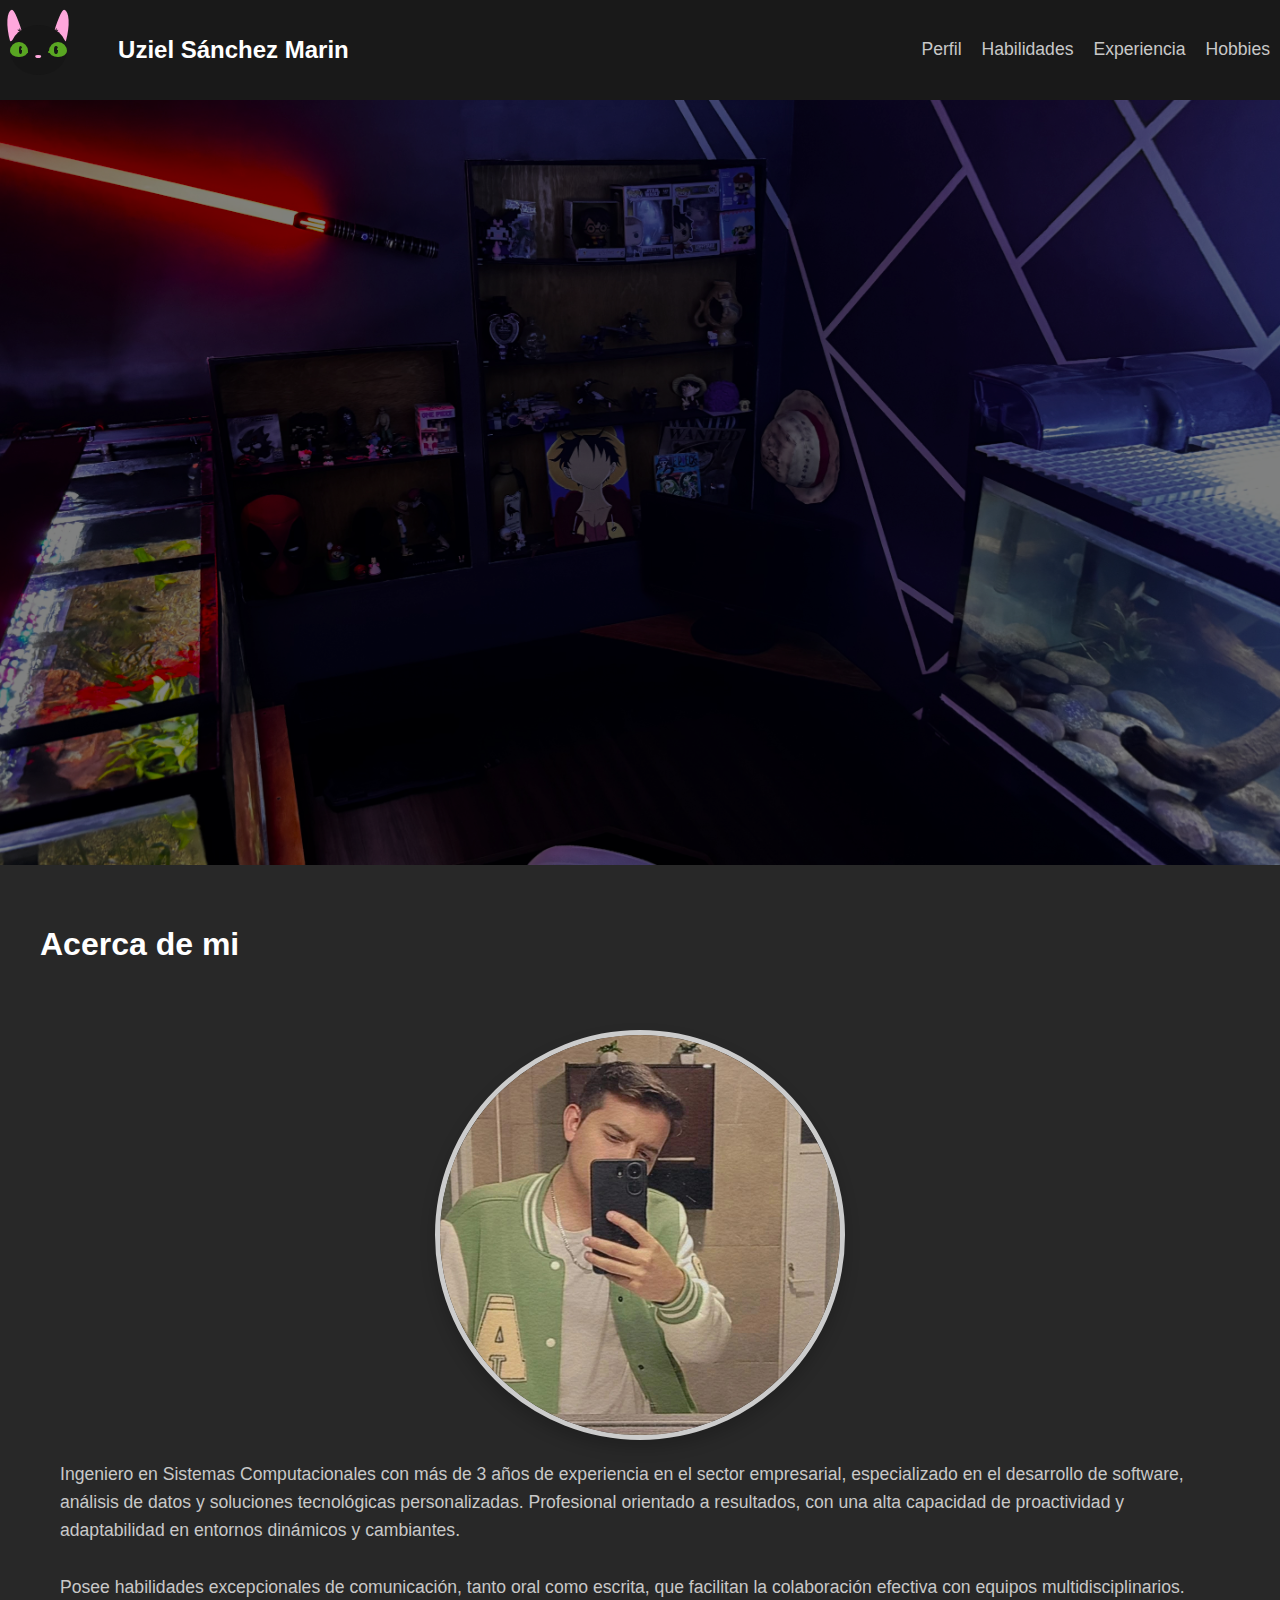
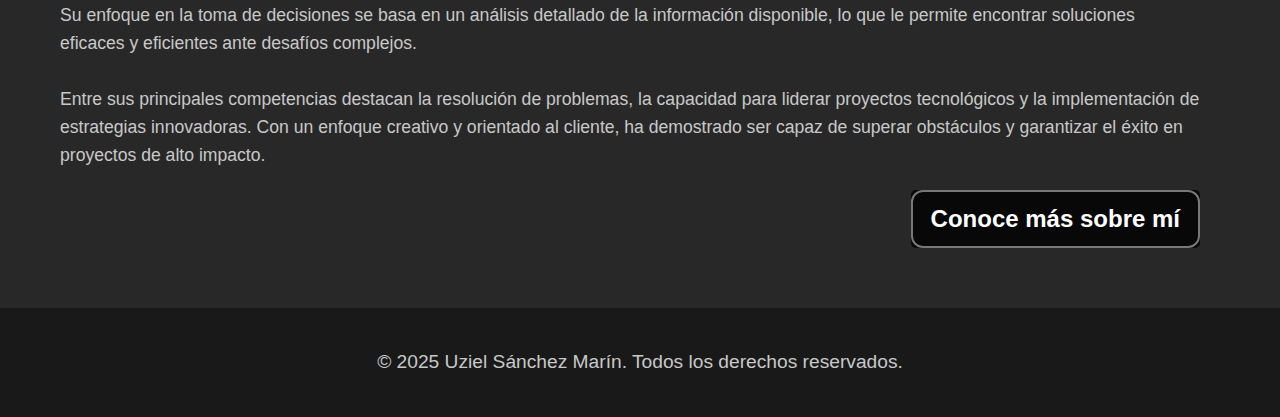
==== commit 58d1661d: "Carrusel de imagenes responsivo en hobbies" ====
--- a/index.html
+++ b/index.html
@@ -57,10 +57,6 @@
                 Posee habilidades excepcionales de comunicación, tanto oral como escrita, que facilitan la colaboración efectiva con equipos multidisciplinarios. Su enfoque en la toma de decisiones se basa en un análisis detallado de la información disponible, lo que le permite encontrar soluciones eficaces y eficientes ante desafíos complejos.
                 <br><br>
                 Entre sus principales competencias destacan la resolución de problemas, la capacidad para liderar proyectos tecnológicos y la implementación de estrategias innovadoras. Con un enfoque creativo y orientado al cliente, ha demostrado ser capaz de superar obstáculos y garantizar el éxito en proyectos de alto impacto.
-                <br><br>
-                Además, cuenta con una sólida formación académica y certificaciones en áreas clave como gestión ágil de proyectos (SCRUM) y marketing digital, lo que le permite integrar conocimientos técnicos con habilidades estratégicas para ofrecer soluciones integrales a las necesidades de los clientes y organizaciones.
-                <br><br>
-                Comprometido con la mejora continua, mantiene un fuerte interés en el aprendizaje constante, adoptando nuevas tecnologías y metodologías que optimizan los procesos y promueven la innovación. Su capacidad para trabajar bajo presión y adaptarse rápidamente a nuevas circunstancias lo convierte en un recurso valioso para cualquier equipo o proyecto.
             </div>
                 <div>
                     <a href="javascript:void(0);" class="enhanced-btn" id="changeTextBtn">Conoce más sobre mí</a>
--- a/Recursos/contactos.css
+++ b/Recursos/contactos.css
@@ -21,6 +21,7 @@
     align-items: center;
     gap: 15px;
     position: relative;
+    justify-content: flex-start; /* Alinea el texto a la izquierda */
 }
 
 /* Estilo del texto "Contáctame" */
@@ -31,6 +32,7 @@
     text-decoration: none;
     padding: 10px;
     transition: transform 0.3s ease;
+    margin-right: 10px; /* Asegura que haya espacio entre el texto y el círculo */
 }
 
 /* Estilo del círculo con los iconos */
@@ -39,12 +41,9 @@
     width: 63px;
     background: #444;
     border-radius: 30px;
-    position: absolute;
+    position: relative;  /* Cambiado a relative para que el círculo se ubique bien */
     cursor: pointer;
     transition: transform 0.3s ease;
-    top: 50%;
-    left: 50%;
-    transform: translate(-50%, -50%);
 }
 
 /* Icono animado dentro del círculo */
@@ -69,6 +68,22 @@
     left: 50%;
     transform: translate(-50%, -50%);
     transition: all 0.3s ease;
+}
+
+.moj a {
+    display: inline-block;
+    width: 40px;  /* Ajusta el tamaño según necesites */
+    height: 40px;
+    background-size: contain;
+    background-repeat: no-repeat;
+    background-position: center;
+    border-radius: 5px;
+    text-indent: -9999px; /* Oculta el texto */
+    transition: transform 0.3s ease;
+}
+
+.moj a:hover {
+    transform: scale(1.1);
 }
 
 .moj div {
@@ -132,27 +147,49 @@
 
 /* Mueve el texto "Contáctame" hacia la izquierda con la animación */
 .container_contacto:hover .contactame {
-    transform: translateX(-35px);
-}
-
-/* Cambios de color en los iconos al hacer hover */
-/* Cambios de color en los iconos al hacer hover */
-.moj a[href*='feedburner.com']:hover { background-color: #ff6000; }
-.moj a[href*='feedburner.google.com']:hover { background-color: #C90000; }
-.moj a[href*='facebook.com']:hover { background-color: #5777FF; }
-.moj a[href*='plus.google.com']:hover { background-color: #C90000; }
-.moj a[href*='tumblr.com']:hover { background-color: #2c4762; }
-.moj a[href*='lastfm.es']:hover { background-color: #f00; }
-.moj a[href*='twitter.com']:hover { background-color: #00c0ff; }
-.moj a[href*='linkedin.com']:hover { background-color: #0055c9; }
-
+    transform: translateX(-50px); /* Mueve el texto 15px más a la izquierda */
+}
+
+/* Iconos con sus colores de fondo */
+.moj a[href*='linkedin.com'] {
+    background-color: #0055c9;
+    background-image: url('/Recursos/redes/iconos/linkedin.png');
+}
+.moj a[href*='github.com'] {
+    background-color: #333;
+    background-image: url('/Recursos/redes/iconos/github.png');
+}
+.moj a[href*='wa.me'] {
+    background-color: #25D366;
+    background-image: url('/Recursos/redes/iconos/whatsap.png');
+}
+.moj a[href*='x.com'] {
+    background-color: #000;
+    background-image: url('/Recursos/redes/iconos/x.png');
+}
+.moj a[href*='mailto'] {
+    background-color: #D44638;
+    background-image: url('/Recursos/redes/iconos/gmail.png');
+}
+.moj a[href*='tel'] {
+    background-color: #34B7F1;
+    background-image: url('/Recursos/redes/iconos/telefono.png');
+}
+.moj a[href*='facebook.com'] {
+    background-color: #5777FF;
+    background-image: url('/Recursos/redes/iconos/facebook.png');
+}
+.moj a[href*='instagram.com'] {
+    background-color: #be086f;
+    background-image: url('/Recursos/redes/iconos/instagram.png');
+}
 /* -------------------- MEDIA QUERIES PARA RESPONSIVIDAD -------------------- */
 
 /* Para pantallas menores a 768px (tabletas y móviles en horizontal) */
 @media (max-width: 768px) {
     .moc {
-        height: 55px;
-        width: 55px;
+        height: 57px;
+        width: 57px;
         border-radius: 27px;
     }
 
@@ -175,8 +212,8 @@
 /* Para pantallas menores a 480px (móviles) */
 @media (max-width: 480px) {
     .moc {
-        height: 45px;
-        width: 45px;
+        height: 47px;
+        width: 47px;
         border-radius: 22px;
     }
 
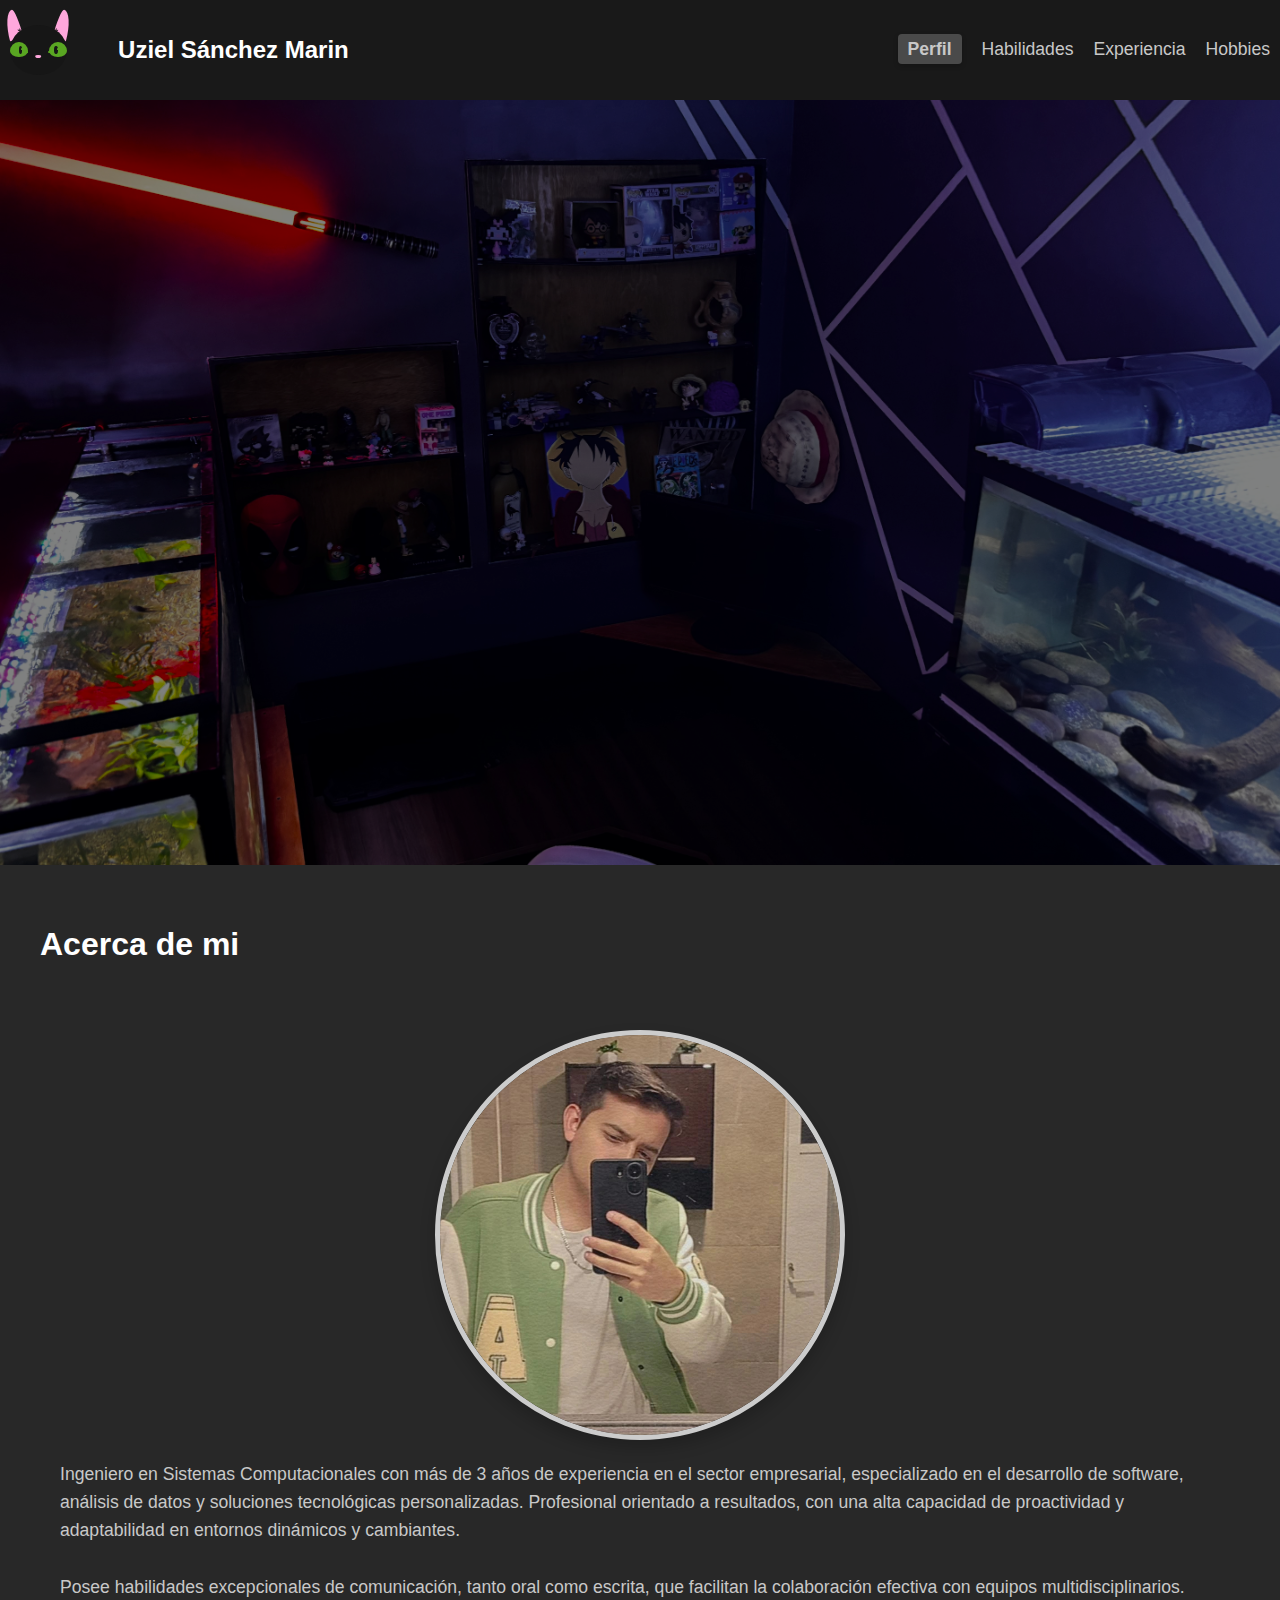
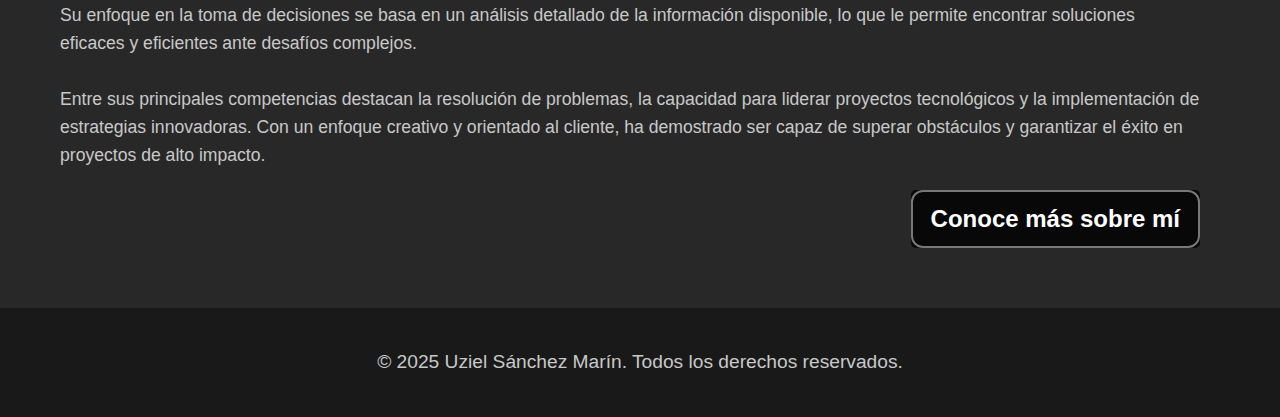
==== commit 23cb691c: "Barra de navegacion hecha y con un resaltante de apartado en el que se este" ====
--- a/index.html
+++ b/index.html
@@ -5,6 +5,11 @@
     <meta name="viewport" content="width=device-width, initial-scale=1.0">
     <link rel="stylesheet" href="Recursos/styles.css">
     <link rel="stylesheet" href="Recursos/contactos.css">
+    <link rel="icon" href="Recursos/conejo.png" type="image/png">
+    <link rel="icon" href="Recursos/iconos/gato.png" type="image/png" sizes="16x16">
+    <link rel="icon" href="Recursos/iconos/gato.png" type="image/png" sizes="32x32">
+    <link rel="icon" href="Recursos/iconos/gato.png" type="image/png" sizes="48x48">
+    <link rel="icon" href="Recursos/iconos/gato.png" type="image/png" sizes="64x64">
     <title>Portafolio de Uziel Sánchez Marín</title>
 </head>
 <body>
@@ -93,5 +98,6 @@
 
 
     </script>
+    <script src="Recursos/navbar.js" defer></script>
 </body>
 </html>
--- a/Recursos/styles.css
+++ b/Recursos/styles.css
@@ -13,6 +13,22 @@
 
 .h1relleno2{
     color: rgb(40, 40, 40); /* Fondo oscuro */
+}
+
+/* Estilo para el enlace activo */
+.nav-links li a.active {
+    background-color: #4a4a4a; /* Fondo más oscuro */
+    color: #fff; /* Texto blanco */
+    font-weight: bold;
+    border-radius: 4px;
+    padding: 5px 10px;
+    box-shadow: 0 2px 5px rgba(0, 0, 0, 0.2);
+}
+
+/* Opcional: Efecto hover para los enlaces */
+.nav-links li a:hover {
+    background-color: #333;
+    border-radius: 4px;
 }
 
 /* Navbar */
